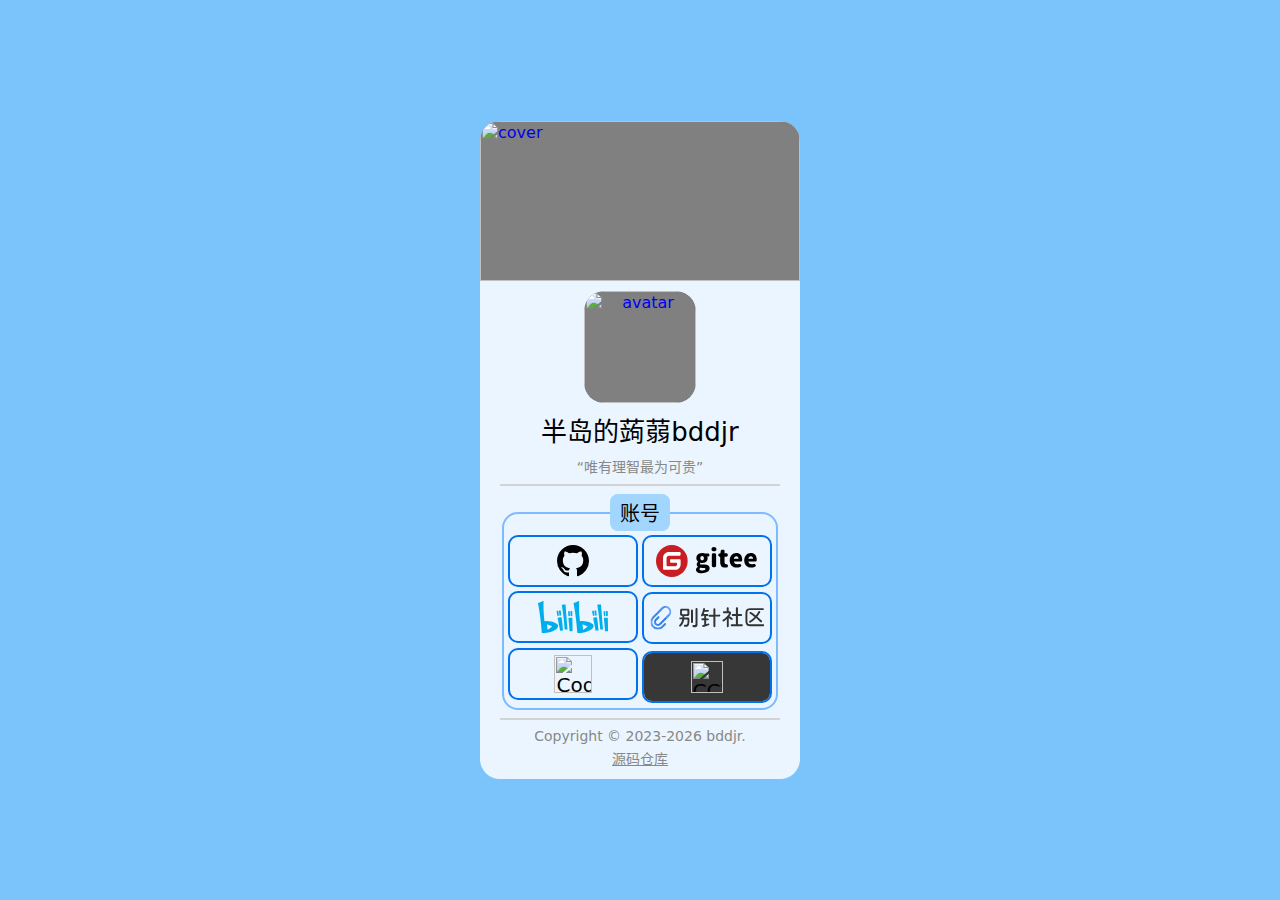
==== index.html @ 6683c201 "." ====
<html lang="zh-cn">
<head>
    <meta charset="utf-8"/>
    <title> 半岛的蒟蒻bddjr </title>
    <link rel="icon" href="/avatar-256x256.webp"/>
    <meta name="keywords" content="半岛的蒟蒻,bddjr,bddjrcn,半岛的蒟蒻bddjr,bddjr.cn,bandaodejuruo"/>
    <meta name="description" content="半岛的蒟蒻bddjr的个人网站，欢迎进来看看ヾ(^▽^*)))"/>
    <meta name="viewport" content="width=device-width, initial-scale=1.0"/>
    <style id="css_transition_duration"></style>
    <style>
        *{
            font-family: system-ui;
        }
        body{
            background-color: #7ac3fb;
            margin: 0;
        }
        .main{
            background-color: #ffffffd6;
            width: 320px;
            border-radius: 20px;
            position: absolute;
            top: 0;
            right: 0;
            /*bottom: 0;*/
            left: 0;
            margin: auto;
            overflow: hidden;
        }
        .main2{
            width: calc( 100% - 40px );
            height: auto;
            text-align: center;
            margin-top: 10px;
            margin-left: 20px;
            margin-bottom: 14px;
        }
        .cover_img{
            width: 100%;
            background-color: gray;
            cursor: zoom-in;
        }
        .avatar{
            border-radius: 20px;
            width: 112;
            height: 112;
        }
        .avatar_div{
            overflow: hidden;
            margin: auto;
        }
        .avatar_img{
            background-color: gray;
            cursor: zoom-in;
        }
        hr{
            background-color: lightgray;
            height: 2px;
            border: none;
            margin: 8px 0;
        }
        .fieldset_1{
            border-style: solid;
            border-radius: 16px;
            border-color:#7cbbff;
            padding: 2 4 3;
        }
        .fieldset_1 > legend{
            background-color: #a3d6ff;
            border-radius: 8px;
            padding: 4px 10px;
            font-size: 20px;
            color:black;
        }
        .fieldset_1 > div{
            width: calc( 50% - 6px );
            display: inline-flex;
            margin: 4px 1px;
            height: 48px;
        }
        .fieldset_1 > div > a{
            width: 100%;
            height: 48px;
        }
        .button_1{
            border-radius: 8px;
            border:none;
            padding: 0;
            margin: 0;
            font-size: 20px;
            transition-duration: 0.18s;
            width: 100%;
            outline-style: solid;
            outline-width: 2px;
            height: 48px;
            cursor: pointer;
            outline-color: #0072eb;
            overflow: hidden;
        }
        .button_default{
            background-color: #0000;
        }
        .button_default:hover{
            background-color: #007bff2d;
        }
        .button_default:active{
            background-color: #007bff4f;
        }
        .button_1 img{
            height: 32px;
            margin: 0;
        }
        .button_ccw{
            background-color: #373737;
        }
        .button_ccw:hover{
            background-color: #292929;
        }
        .button_ccw:active{
            background-color: #1b1b1b;
        }
        .Copyright{
            font-size: 14px;
            margin: 0 auto 4;
            color:#888;
        }
        a{
            text-decoration: none;
        }
        .a_repository{
            text-decoration: underline;
            color:#888;
            font-size: 14px;
        }
        .a_repository:hover{
            color: #555;
        }
        .a_repository:active{
            color: #111;
        }
        @media (prefers-color-scheme: dark){
            body{
                background-color: #153a55;
                margin: 0;
            }
            p{
                color: #fff;
            }
            .main{
                background-color: #00000099;
            }
            hr{
                background-color: gray;
            }
            .button_1{
                outline-color: #004289;
            }
            .button_default{
                background-color: #d5e8ffdf;
            }
            .button_default:hover{
                background-color: #b8d8ffdf;
            }
            .button_default:active{
                background-color: #95c5ffdf;
            }
            .fieldset_1{
                border-color:#3b5878;
            }
            .fieldset_1 > legend{
                background-color: #52728c;
                color:#fff;
            }
        }
    </style>
</head>
<body>
    <div id="divmain" class="main">
        <div id="divmain3" style="overflow: hidden;">
            <!-- /IMG_20200807_190325.jpg -->
            <a href="https://m.ccw.site/user_projects_assets/025375563ccdfbb3e07be18451a5b7b2.jpg" target="_blank" rel="noopener">
                <!-- /IMG_20200807_190325_960x480.min.jpg -->
                <img src="https://m.ccw.site/user_projects_assets/b768cadaa1b6ce790a84ed416f3907ac.jpg?x-oss-process=image%2Fformat%2Cwebp" class="cover_img" alt="cover" id="cover_img"/>
            </a>
        </div>
        <div id="divmain2" class="main2">
            <div class="avatar avatar_div">
                <!-- /pixiv_兔年贺图啦，怎么可以少了智乃！.jpg -->
                <a href="https://m.ccw.site/avatar/60816ba55659e776ec2d3be9/74a4d0d9-40f8-46b4-8085-3fa928a02924.jpg" target="_blank" rel="noopener">
                    <img src="/avatar-256x256.webp" class="avatar avatar_img" alt="avatar"/>
                </a>
            </div>
            <p style="font-size: 26px; margin: 8px auto 8px;"> 半岛的蒟蒻bddjr </p>
            <p style="font-size: 14px; margin: 0 auto; color:#888;"> “唯有理智最为可贵” </p>
            <hr/>
            <div id="divlinks" class="divlinks">
                <fieldset class="fieldset_1">
                    <legend align="center">账号</legend>
                    <div>
                        <a href="https://q8p.cc/git" title="Github" target="_blank" rel="noopener" alt="Github">
                            <button class="button_1 button_default" tabindex="-1">
                                <img src="logo/github.svg" alt="Github" tabindex="-1"/>
                            </button>
                        </a>
                    </div>
                    <div>
                        <a href="https://q8p.cc/gitee" title="Gitee" target="_blank" rel="noopener" alt="Gitee">
                            <button class="button_1 button_default" tabindex="-1">
                                <img src="logo/gitee-logo-black.0c964084.svg" alt="Gitee" tabindex="-1"/>
                            </button>
                        </a>
                    </div>
                    <div>
                        <a href="https://q8p.cc/bili" title="bilibili" target="_blank" rel="noopener" alt="bilibili">
                            <button class="button_1 button_default" tabindex="-1">
                                <img src="logo/bilibili.svg" alt="bilibili" tabindex="-1"/>
                            </button>
                        </a>
                    </div>
                    <div>
                        <a href="https://q8p.cc/clipcc" title="ClipCC" target="_blank" rel="noopener" alt="ClipCC">
                            <button class="button_1 button_default" tabindex="-1">
                                <img src="logo/clipcc-logo.60144216.svg" alt="ClipCC" style="height: 31px;" tabindex="-1"/>
                            </button>
                        </a>
                    </div>
                    <div>
                        <a href="https://q8p.cc/codelab" title="CodeLab" target="_blank" rel="noopener" alt="CodeLab">
                            <button class="button_1 button_default" tabindex="-1">
                                <img src="logo/codelab-128x128.min.png" alt="CodeLab" style="height: 38; margin: -3 0;" tabindex="-1"/>
                            </button>
                        </a>
                    </div>
                    <div>
                        <a href="https://q8p.cc/ccw" title="CCW" target="_blank" rel="noopener">
                            <button class="button_1 button_ccw" tabindex="-1">
                                <img src="logo/ccw-head-logo-v2.min.png" alt="CCW" tabindex="-1"/>
                            </button>
                        </a>
                    </div>
                </fieldset>
            </div>
            <hr/>
            <p id="Copyright" class="Copyright"> Copyright © 2023 bddjr. </p>
            <a href="https://github.com/bddjr/bddjr.cn" target="_blank" rel="noopener" class="a_repository"> 源码仓库 </a>
        </div>
    </div>
    <script>
        {
            let year = new Date().getFullYear();
            if( year != 2023 ) Copyright.innerHTML = Copyright.innerHTML.replace('2023', `2023-${year}`);
        }
        cover_img.style.height = cover_img.clientWidth / 2 ; // 960 * 480 ;

        divmain.style.height = divmain.clientHeight;

        (window.onresize = ()=>{
            divmain.style.bottom =
                (window.innerHeight <= divmain.clientHeight)
                ? ''
                : 0
            ;
        })();

        css_transition_duration.innerHTML = '*{transition-duration: 0.18s}';
    </script>
</body>
</html>
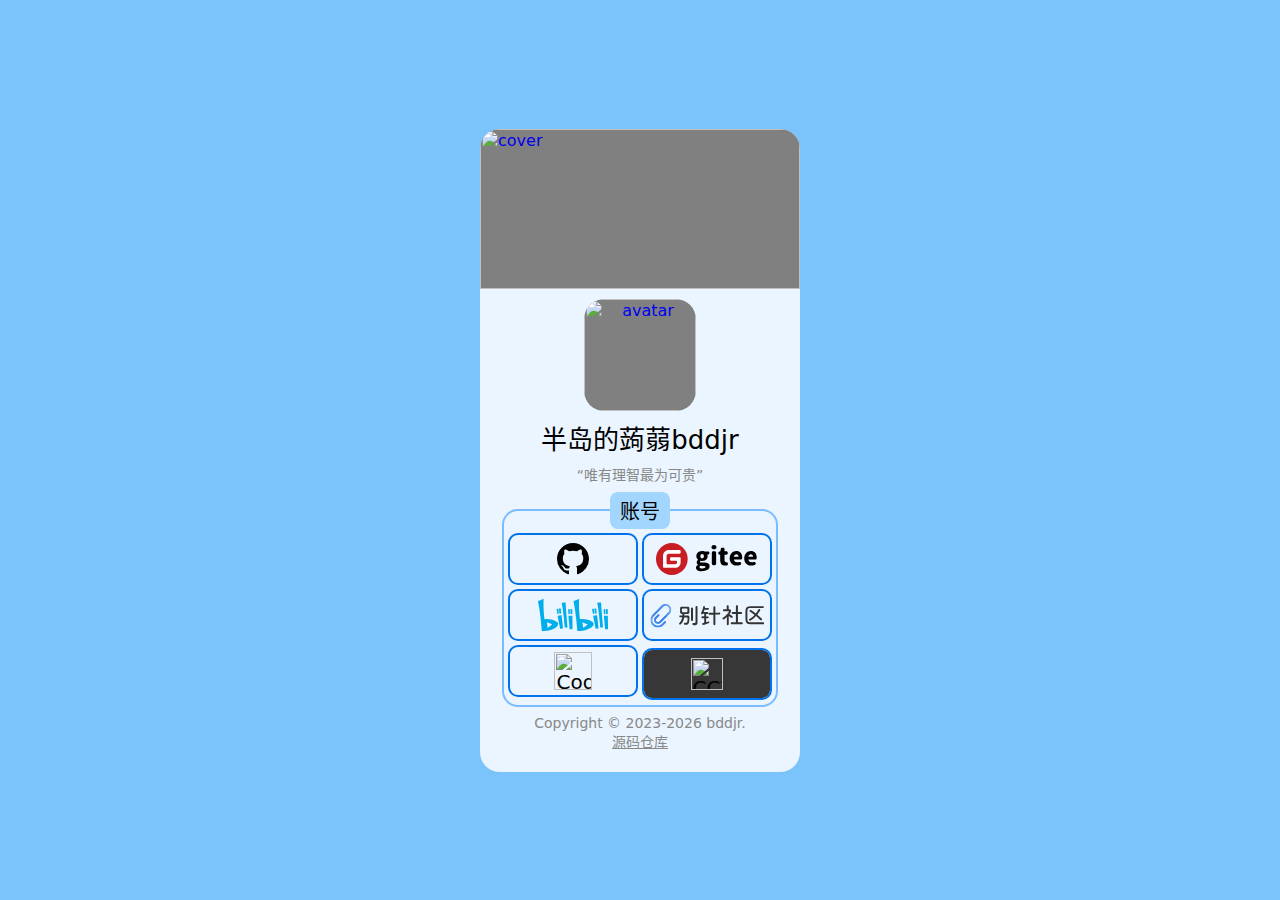
==== commit f1b5c3c8: "统一footer显示方式" ====
--- a/index.html
+++ b/index.html
@@ -4,7 +4,7 @@
     <title> 半岛的蒟蒻bddjr </title>
     <link rel="icon" href="/avatar-256x256.webp"/>
     <meta name="keywords" content="半岛的蒟蒻,bddjr,bddjrcn,半岛的蒟蒻bddjr,bddjr.cn,bandaodejuruo"/>
-    <meta name="description" content="半岛的蒟蒻bddjr的个人网站，欢迎进来看看ヾ(^▽^*)))"/>
+    <meta name="description" content="半岛的蒟蒻bddjr的个人网站，欢迎进来看看:D    "/>
     <meta name="viewport" content="width=device-width, initial-scale=1.0"/>
     <style id="css_transition_duration"></style>
     <style>
@@ -33,7 +33,7 @@
             text-align: center;
             margin-top: 10px;
             margin-left: 20px;
-            margin-bottom: 14px;
+            margin-bottom: 20px;
         }
         .cover_img{
             width: 100%;
@@ -55,7 +55,7 @@
         }
         hr{
             background-color: lightgray;
-            height: 2px;
+            height: 1.5px;
             border: none;
             margin: 8px 0;
         }
@@ -176,6 +176,7 @@
 </head>
 <body>
     <div id="divmain" class="main">
+        <script> divmain.style.display = 'none' </script>
         <div id="divmain3" style="overflow: hidden;">
             <!-- /IMG_20200807_190325.jpg -->
             <a href="https://m.ccw.site/user_projects_assets/025375563ccdfbb3e07be18451a5b7b2.jpg" target="_blank" rel="noopener">
@@ -191,8 +192,7 @@
                 </a>
             </div>
             <p style="font-size: 26px; margin: 8px auto 8px;"> 半岛的蒟蒻bddjr </p>
-            <p style="font-size: 14px; margin: 0 auto; color:#888;"> “唯有理智最为可贵” </p>
-            <hr/>
+            <p style="font-size: 14px; margin: 0 auto 8; color:#888;"> “唯有理智最为可贵” </p>
             <div id="divlinks" class="divlinks">
                 <fieldset class="fieldset_1">
                     <legend align="center">账号</legend>
@@ -240,20 +240,16 @@
                     </div>
                 </fieldset>
             </div>
-            <hr/>
-            <p id="Copyright" class="Copyright"> Copyright © 2023 bddjr. </p>
-            <a href="https://github.com/bddjr/bddjr.cn" target="_blank" rel="noopener" class="a_repository"> 源码仓库 </a>
+            <footer id="footer"></footer>
+            <script src="/footer.js"></script>
+            
         </div>
     </div>
+
     <script>
-        {
-            let year = new Date().getFullYear();
-            if( year != 2023 ) Copyright.innerHTML = Copyright.innerHTML.replace('2023', `2023-${year}`);
-        }
+        divmain.style.display = '';
         cover_img.style.height = cover_img.clientWidth / 2 ; // 960 * 480 ;
-
         divmain.style.height = divmain.clientHeight;
-
         (window.onresize = ()=>{
             divmain.style.bottom =
                 (window.innerHeight <= divmain.clientHeight)
@@ -261,7 +257,6 @@
                 : 0
             ;
         })();
-
         css_transition_duration.innerHTML = '*{transition-duration: 0.18s}';
     </script>
 </body>
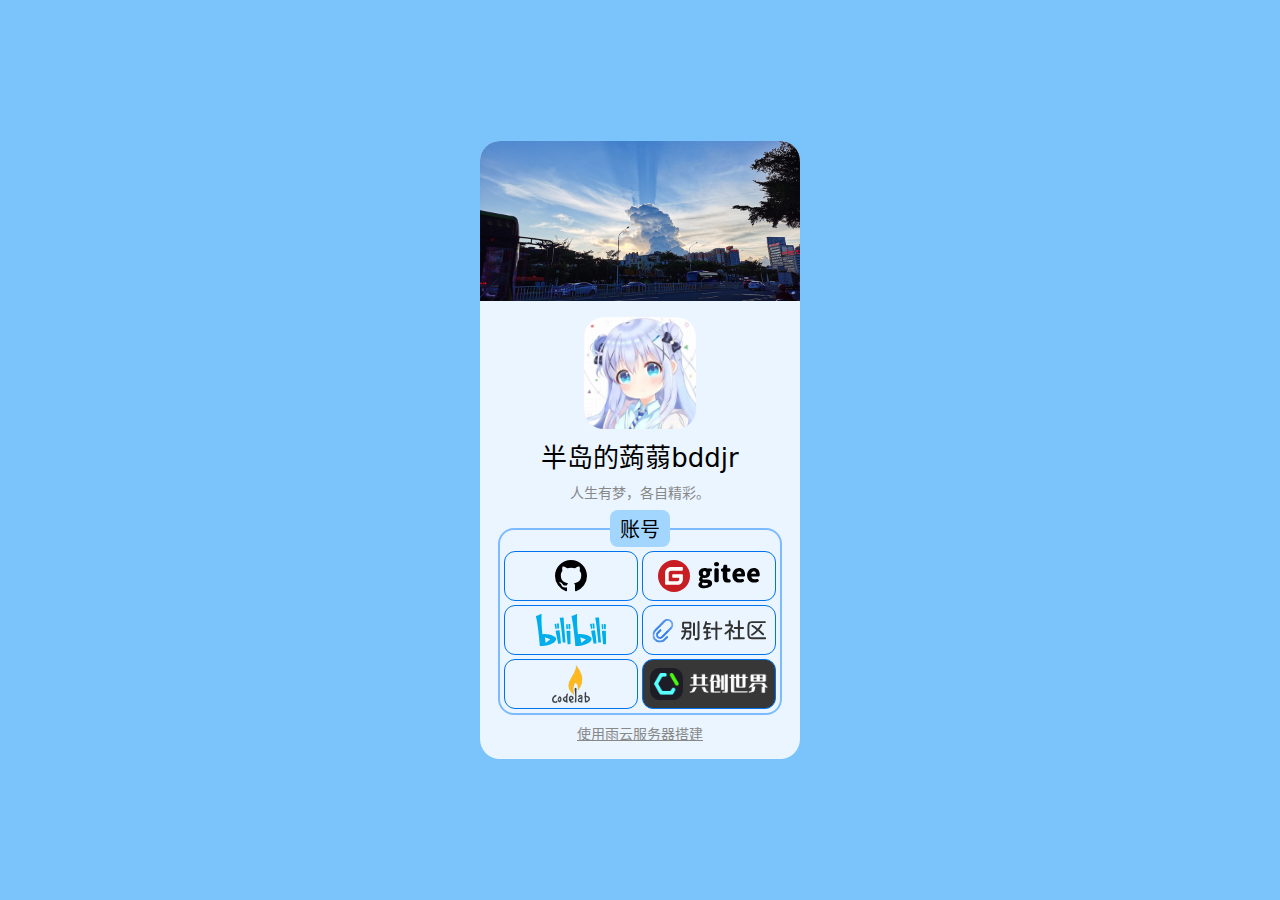
==== commit 6b9958e7: "20240603" ====
--- a/index.html
+++ b/index.html
@@ -1,263 +1,71 @@
 <html lang="zh-cn">
+
 <head>
-    <meta charset="utf-8"/>
-    <title> 半岛的蒟蒻bddjr </title>
-    <link rel="icon" href="/avatar-256x256.webp"/>
-    <meta name="keywords" content="半岛的蒟蒻,bddjr,bddjrcn,半岛的蒟蒻bddjr,bddjr.cn,bandaodejuruo"/>
-    <meta name="description" content="半岛的蒟蒻bddjr的个人网站，欢迎进来看看:D    "/>
-    <meta name="viewport" content="width=device-width, initial-scale=1.0"/>
-    <style id="css_transition_duration"></style>
-    <style>
-        *{
-            font-family: system-ui;
-        }
-        body{
-            background-color: #7ac3fb;
-            margin: 0;
-        }
-        .main{
-            background-color: #ffffffd6;
-            width: 320px;
-            border-radius: 20px;
-            position: absolute;
-            top: 0;
-            right: 0;
-            /*bottom: 0;*/
-            left: 0;
-            margin: auto;
-            overflow: hidden;
-        }
-        .main2{
-            width: calc( 100% - 40px );
-            height: auto;
-            text-align: center;
-            margin-top: 10px;
-            margin-left: 20px;
-            margin-bottom: 20px;
-        }
-        .cover_img{
-            width: 100%;
-            background-color: gray;
-            cursor: zoom-in;
-        }
-        .avatar{
-            border-radius: 20px;
-            width: 112;
-            height: 112;
-        }
-        .avatar_div{
-            overflow: hidden;
-            margin: auto;
-        }
-        .avatar_img{
-            background-color: gray;
-            cursor: zoom-in;
-        }
-        hr{
-            background-color: lightgray;
-            height: 1.5px;
-            border: none;
-            margin: 8px 0;
-        }
-        .fieldset_1{
-            border-style: solid;
-            border-radius: 16px;
-            border-color:#7cbbff;
-            padding: 2 4 3;
-        }
-        .fieldset_1 > legend{
-            background-color: #a3d6ff;
-            border-radius: 8px;
-            padding: 4px 10px;
-            font-size: 20px;
-            color:black;
-        }
-        .fieldset_1 > div{
-            width: calc( 50% - 6px );
-            display: inline-flex;
-            margin: 4px 1px;
-            height: 48px;
-        }
-        .fieldset_1 > div > a{
-            width: 100%;
-            height: 48px;
-        }
-        .button_1{
-            border-radius: 8px;
-            border:none;
-            padding: 0;
-            margin: 0;
-            font-size: 20px;
-            transition-duration: 0.18s;
-            width: 100%;
-            outline-style: solid;
-            outline-width: 2px;
-            height: 48px;
-            cursor: pointer;
-            outline-color: #0072eb;
-            overflow: hidden;
-        }
-        .button_default{
-            background-color: #0000;
-        }
-        .button_default:hover{
-            background-color: #007bff2d;
-        }
-        .button_default:active{
-            background-color: #007bff4f;
-        }
-        .button_1 img{
-            height: 32px;
-            margin: 0;
-        }
-        .button_ccw{
-            background-color: #373737;
-        }
-        .button_ccw:hover{
-            background-color: #292929;
-        }
-        .button_ccw:active{
-            background-color: #1b1b1b;
-        }
-        .Copyright{
-            font-size: 14px;
-            margin: 0 auto 4;
-            color:#888;
-        }
-        a{
-            text-decoration: none;
-        }
-        .a_repository{
-            text-decoration: underline;
-            color:#888;
-            font-size: 14px;
-        }
-        .a_repository:hover{
-            color: #555;
-        }
-        .a_repository:active{
-            color: #111;
-        }
-        @media (prefers-color-scheme: dark){
-            body{
-                background-color: #153a55;
-                margin: 0;
-            }
-            p{
-                color: #fff;
-            }
-            .main{
-                background-color: #00000099;
-            }
-            hr{
-                background-color: gray;
-            }
-            .button_1{
-                outline-color: #004289;
-            }
-            .button_default{
-                background-color: #d5e8ffdf;
-            }
-            .button_default:hover{
-                background-color: #b8d8ffdf;
-            }
-            .button_default:active{
-                background-color: #95c5ffdf;
-            }
-            .fieldset_1{
-                border-color:#3b5878;
-            }
-            .fieldset_1 > legend{
-                background-color: #52728c;
-                color:#fff;
-            }
-        }
-    </style>
+	<meta charset="utf-8" />
+	<title>半岛的蒟蒻bddjr</title>
+	<link rel="icon" href="/img/avatar-256x256.webp" />
+	<meta name="keywords" content="半岛的蒟蒻,bddjr,bddjrcn,半岛的蒟蒻bddjr,bddjr.cn,bddjr.com" />
+	<meta name="description" content="半岛的蒟蒻bddjr的个人网站，欢迎进来看看:D    " />
+	<meta name="viewport" content="width=device-width, initial-scale=1.0" />
+	<link rel="stylesheet" href="/index.css">
+	<link rel="dns-prefetch" href="//q8p.cc">
 </head>
+
 <body>
-    <div id="divmain" class="main">
-        <script> divmain.style.display = 'none' </script>
-        <div id="divmain3" style="overflow: hidden;">
-            <!-- /IMG_20200807_190325.jpg -->
-            <a href="https://m.ccw.site/user_projects_assets/025375563ccdfbb3e07be18451a5b7b2.jpg" target="_blank" rel="noopener">
-                <!-- /IMG_20200807_190325_960x480.min.jpg -->
-                <img src="https://m.ccw.site/user_projects_assets/b768cadaa1b6ce790a84ed416f3907ac.jpg?x-oss-process=image%2Fformat%2Cwebp" class="cover_img" alt="cover" id="cover_img"/>
-            </a>
-        </div>
-        <div id="divmain2" class="main2">
-            <div class="avatar avatar_div">
-                <!-- /pixiv_兔年贺图啦，怎么可以少了智乃！.jpg -->
-                <a href="https://m.ccw.site/avatar/60816ba55659e776ec2d3be9/74a4d0d9-40f8-46b4-8085-3fa928a02924.jpg" target="_blank" rel="noopener">
-                    <img src="/avatar-256x256.webp" class="avatar avatar_img" alt="avatar"/>
-                </a>
-            </div>
-            <p style="font-size: 26px; margin: 8px auto 8px;"> 半岛的蒟蒻bddjr </p>
-            <p style="font-size: 14px; margin: 0 auto 8; color:#888;"> “唯有理智最为可贵” </p>
-            <div id="divlinks" class="divlinks">
-                <fieldset class="fieldset_1">
-                    <legend align="center">账号</legend>
-                    <div>
-                        <a href="https://q8p.cc/git" title="Github" target="_blank" rel="noopener" alt="Github">
-                            <button class="button_1 button_default" tabindex="-1">
-                                <img src="logo/github.svg" alt="Github" tabindex="-1"/>
-                            </button>
-                        </a>
-                    </div>
-                    <div>
-                        <a href="https://q8p.cc/gitee" title="Gitee" target="_blank" rel="noopener" alt="Gitee">
-                            <button class="button_1 button_default" tabindex="-1">
-                                <img src="logo/gitee-logo-black.0c964084.svg" alt="Gitee" tabindex="-1"/>
-                            </button>
-                        </a>
-                    </div>
-                    <div>
-                        <a href="https://q8p.cc/bili" title="bilibili" target="_blank" rel="noopener" alt="bilibili">
-                            <button class="button_1 button_default" tabindex="-1">
-                                <img src="logo/bilibili.svg" alt="bilibili" tabindex="-1"/>
-                            </button>
-                        </a>
-                    </div>
-                    <div>
-                        <a href="https://q8p.cc/clipcc" title="ClipCC" target="_blank" rel="noopener" alt="ClipCC">
-                            <button class="button_1 button_default" tabindex="-1">
-                                <img src="logo/clipcc-logo.60144216.svg" alt="ClipCC" style="height: 31px;" tabindex="-1"/>
-                            </button>
-                        </a>
-                    </div>
-                    <div>
-                        <a href="https://q8p.cc/codelab" title="CodeLab" target="_blank" rel="noopener" alt="CodeLab">
-                            <button class="button_1 button_default" tabindex="-1">
-                                <img src="logo/codelab-128x128.min.png" alt="CodeLab" style="height: 38; margin: -3 0;" tabindex="-1"/>
-                            </button>
-                        </a>
-                    </div>
-                    <div>
-                        <a href="https://q8p.cc/ccw" title="CCW" target="_blank" rel="noopener">
-                            <button class="button_1 button_ccw" tabindex="-1">
-                                <img src="logo/ccw-head-logo-v2.min.png" alt="CCW" tabindex="-1"/>
-                            </button>
-                        </a>
-                    </div>
-                </fieldset>
-            </div>
-            <footer id="footer"></footer>
-            <script src="/footer.js"></script>
-            
-        </div>
-    </div>
+	<div id="divmain" class="main">
+		<div id="divmain3" style="overflow: hidden;">
+			<a href="img/IMG_20200807_190325.jpg" style="display: inline-block;" target="_blank" rel="noopener">
+				<img src="img/IMG_20200807_190325_960x480.min.jpg" class="cover_img" alt="cover" id="cover_img" />
+			</a>
+		</div>
+		<div id="divmain2" class="main2">
+			<div>
+				<a class="avatar avatar_div" href="img/pixiv_兔年贺图啦，怎么可以少了智乃！.jpg" style="display: inline-block;"
+					target="_blank" rel="noopener">
+					<img src="img/avatar-256x256.webp" class="avatar avatar_img" alt="avatar" />
+				</a>
+			</div>
+			<p style="font-size: 26px; margin: 8px auto;"> 半岛的蒟蒻bddjr </p>
+			<p style="font-size: 14px; margin: 8px auto; color:#888;">人生有梦，各自精彩。</p>
+			<fieldset class="fieldset_1">
+				<legend align="center">账号</legend>
+				<div>
+					<a class="a_button button_default" href="https://q8p.cc/git" title="Github" target="_blank"
+						rel="noopener" alt="Github">
+						<img src="logo/github.svg" alt="Github" tabindex="-1" />
+					</a>
+					<a class="a_button button_default" href="https://q8p.cc/gitee" title="Gitee" target="_blank"
+						rel="noopener" alt="Gitee">
+						<img src="logo/gitee-logo-black.0c964084.svg" alt="Gitee" tabindex="-1" />
+					</a>
+				</div>
+				<div>
+					<a class="a_button button_default" href="https://q8p.cc/bili" title="bilibili" target="_blank"
+						rel="noopener" alt="bilibili">
+						<img src="logo/bilibili.svg" alt="bilibili" tabindex="-1" />
+					</a>
+					<a class="a_button button_default" href="https://q8p.cc/clipcc" title="ClipCC" target="_blank"
+						rel="noopener" alt="ClipCC">
+						<img src="logo/clipcc-logo.60144216.svg" alt="ClipCC" style="height: 31px;" tabindex="-1" />
+					</a>
+				</div>
+				<div>
+					<a class="a_button button_default" href="https://q8p.cc/codelab" title="CodeLab" target="_blank"
+						rel="noopener" alt="CodeLab">
+						<img src="logo/codelab-128x128.min.png" alt="CodeLab" style="height: 38; margin: -3 0;"
+							tabindex="-1" />
+					</a>
+					<a class="a_button button_ccw" href="https://q8p.cc/ccw" title="CCW" target="_blank" rel="noopener">
+						<img src="logo/ccw-head-logo-v2.min.png" alt="CCW" tabindex="-1" />
+					</a>
+				</div>
+			</fieldset>
+			<footer id="footer">
+				<p><a href="https://www.rainyun.com/bddjr_" target="_blank" rel="noopener">使用雨云服务器搭建</a></p>
+				<!--<a href="https://beian.miit.gov.cn" target="_blank" rel="noopener">未备NaN号-NaN</a>-->
+			</footer>
+		</div>
+	</div>
+</body>
 
-    <script>
-        divmain.style.display = '';
-        cover_img.style.height = cover_img.clientWidth / 2 ; // 960 * 480 ;
-        divmain.style.height = divmain.clientHeight;
-        (window.onresize = ()=>{
-            divmain.style.bottom =
-                (window.innerHeight <= divmain.clientHeight)
-                ? ''
-                : 0
-            ;
-        })();
-        css_transition_duration.innerHTML = '*{transition-duration: 0.18s}';
-    </script>
-</body>
-</html>
+</html>--- a/index.css
+++ b/index.css
@@ -0,0 +1,205 @@
+* {
+	font-family: system-ui;
+	color-scheme: light dark;
+}
+
+body {
+	background-color: #7ac3fb;
+	margin: 0;
+	display: flex;
+	height: 100%;
+}
+
+.main {
+	background-color: #ffffffd6;
+	width: 320px;
+	border-radius: 20px;
+	margin: auto;
+	overflow: hidden;
+}
+
+.main2 {
+	height: auto;
+	text-align: center;
+	margin: 16px;
+}
+
+.cover_img {
+	width: 100%;
+	background-color: gray;
+	cursor: zoom-in;
+}
+
+.avatar {
+	border-radius: 20px;
+	width: 112;
+	height: 112;
+}
+
+.avatar_a {
+	overflow: hidden;
+	display: inline-block;
+	margin: 0 auto;
+}
+
+.avatar_img {
+	background-color: gray;
+	cursor: zoom-in;
+}
+
+hr {
+	background-color: lightgray;
+	height: 1.5px;
+	border: none;
+	margin: 8px 0;
+}
+
+.fieldset_1 {
+	border-style: solid;
+	border-radius: 16px;
+	border-color: #7cbbff;
+	padding: 4px;
+	display: flex;
+	flex-wrap: wrap;
+	justify-content: space-around;
+	gap: 4px;
+}
+
+.fieldset_1>legend {
+	background-color: #a3d6ff;
+	border-radius: 8px;
+	padding: 4px 10px;
+	font-size: 20px;
+	color: black;
+}
+
+.fieldset_1>div{
+	display: flex;
+	gap: 4px;
+	width: 100%;
+}
+
+.a_button {
+	border-radius: 11px;
+	border: none;
+	margin: 0;
+	font-size: 20px;
+	transition-duration: 0.18s;
+	width: calc(50% - 4px);
+	height: 48px;
+	cursor: pointer;
+	border: 1.5px solid #0072eb;
+	overflow: hidden;
+	display: inline-flex;
+	align-items: center;
+	justify-content: center;
+}
+
+.button_default {
+	background-color: #0000;
+}
+
+.button_default:hover {
+	background-color: #007bff2d;
+}
+
+.button_default:active {
+	background-color: #007bff4f;
+}
+
+.a_button>img {
+	height: 32px;
+}
+
+.button_ccw {
+	background-color: #373737;
+}
+
+.button_ccw:hover {
+	background-color: #292929;
+}
+
+.button_ccw:active {
+	background-color: #1b1b1b;
+}
+
+a {
+	text-decoration: none;
+}
+
+.a_repository {
+	text-decoration: underline;
+	color: #888;
+	font-size: 14px;
+}
+
+.a_repository:hover {
+	color: #555;
+}
+
+.a_repository:active {
+	color: #111;
+}
+
+footer style {
+	display: none;
+}
+
+footer * {
+	font-size: 14px;
+	color: #888;
+	margin: 4 3 4;
+	display: block;
+}
+
+footer {
+	margin: 8 auto 0;
+}
+
+footer a {
+	text-decoration: underline;
+}
+
+@media (prefers-color-scheme: dark) {
+	body {
+		background-color: #153a55;
+		margin: 0;
+	}
+
+	p {
+		color: #fff;
+	}
+
+	.main {
+		background-color: #00000099;
+	}
+
+	hr {
+		background-color: gray;
+	}
+
+	.button_1 {
+		outline-color: #004289;
+	}
+
+	.button_default {
+		background-color: #d5e8ffdf;
+	}
+
+	.button_default:hover {
+		background-color: #b8d8ffdf;
+	}
+
+	.button_default:active {
+		background-color: #95c5ffdf;
+	}
+
+	.fieldset_1 {
+		border-color: #3b5878;
+	}
+
+	.fieldset_1>legend {
+		background-color: #52728c;
+		color: #fff;
+	}
+}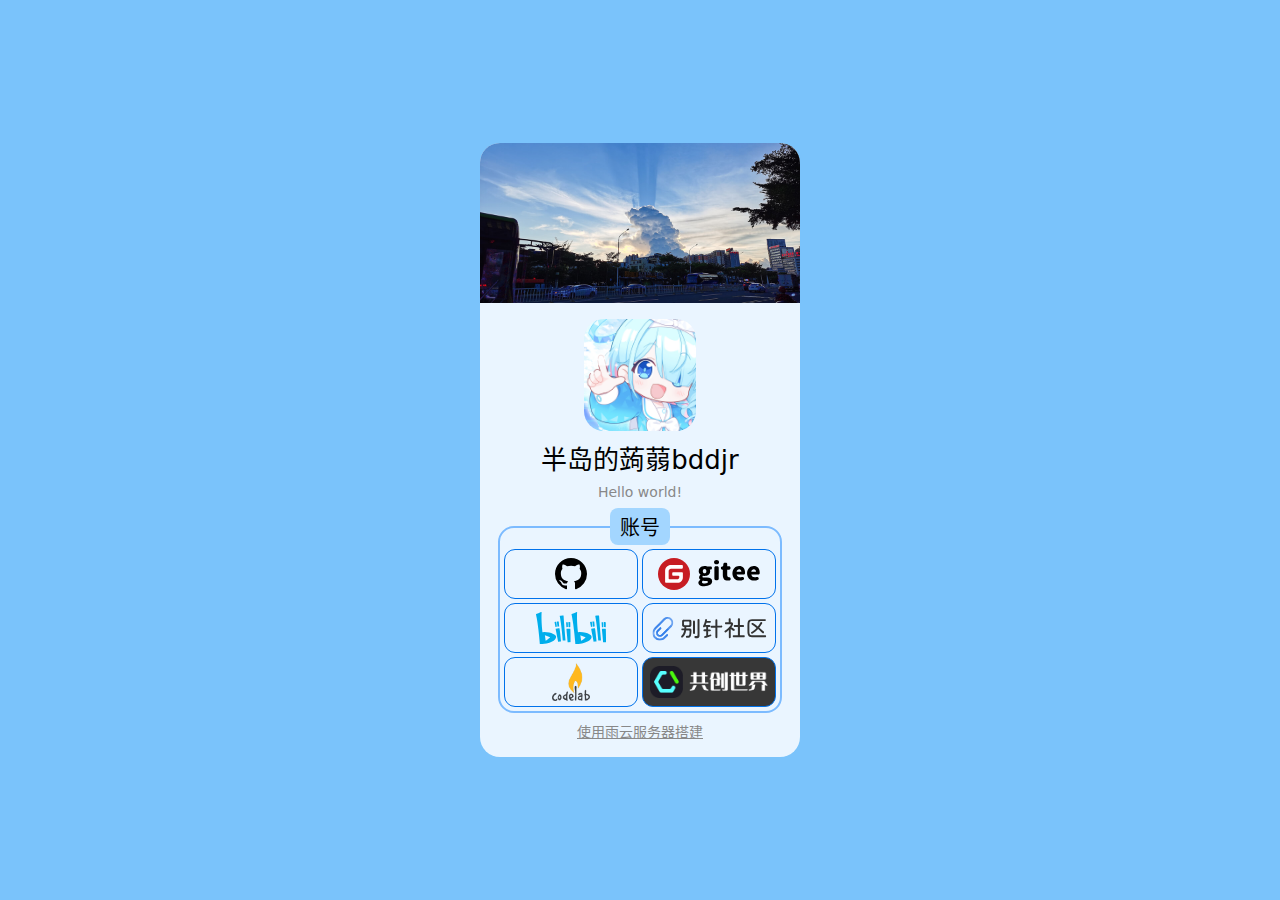
==== commit 6da282ff: "20241221" ====
--- a/index.html
+++ b/index.html
@@ -3,10 +3,17 @@
 <head>
 	<meta charset="utf-8" />
 	<title>半岛的蒟蒻bddjr</title>
-	<link rel="icon" href="/img/avatar-256x256.webp" />
+	<link rel="icon" href="/img/AOHARU111674023裁剪头像256.jpg" />
+	<link rel="canonical" href="https://bddjr.com/" />
 	<meta name="keywords" content="半岛的蒟蒻,bddjr,bddjrcn,半岛的蒟蒻bddjr,bddjr.cn,bddjr.com" />
-	<meta name="description" content="半岛的蒟蒻bddjr的个人网站，欢迎进来看看:D    " />
+	<!-- <meta name="description" content="半岛的蒟蒻bddjr的个人网站，欢迎进来看看:D    " /> -->
 	<meta name="viewport" content="width=device-width, initial-scale=1.0" />
+	<style>
+		* {
+			font-family: system-ui;
+			color-scheme: light dark;
+		}
+	</style>
 	<link rel="stylesheet" href="/index.css">
 	<link rel="dns-prefetch" href="//q8p.cc">
 </head>
@@ -20,13 +27,13 @@
 		</div>
 		<div id="divmain2" class="main2">
 			<div>
-				<a class="avatar avatar_div" href="img/pixiv_兔年贺图啦，怎么可以少了智乃！.jpg" style="display: inline-block;"
+				<a class="avatar avatar_div" href="img/AOHARU111674023裁剪头像2.png" style="display: inline-block;"
 					target="_blank" rel="noopener">
-					<img src="img/avatar-256x256.webp" class="avatar avatar_img" alt="avatar" />
+					<img src="img/AOHARU111674023裁剪头像256.jpg" class="avatar avatar_img" alt="avatar" />
 				</a>
 			</div>
 			<p style="font-size: 26px; margin: 8px auto;"> 半岛的蒟蒻bddjr </p>
-			<p style="font-size: 14px; margin: 8px auto; color:#888;">人生有梦，各自精彩。</p>
+			<p style="font-size: 14px; margin: 8px auto; color:#888;">Hello world!</p>
 			<fieldset class="fieldset_1">
 				<legend align="center">账号</legend>
 				<div>
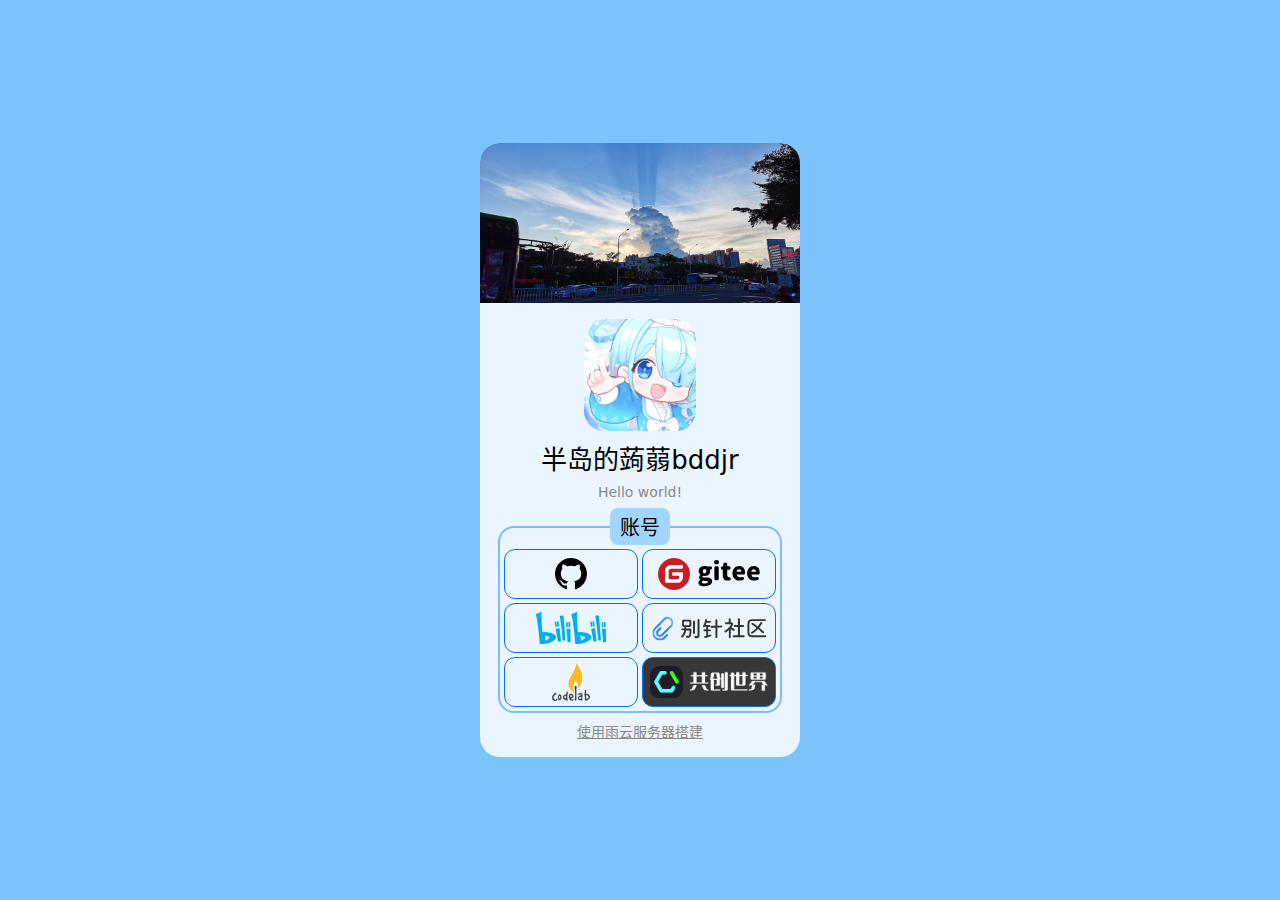
==== commit 2dc363e7: "20250214" ====
--- a/index.html
+++ b/index.html
@@ -3,7 +3,7 @@
 <head>
 	<meta charset="utf-8" />
 	<title>半岛的蒟蒻bddjr</title>
-	<link rel="icon" href="/img/AOHARU111674023裁剪头像256.jpg" />
+	<link rel="icon" href="favicon.ico" />
 	<link rel="canonical" href="https://bddjr.com/" />
 	<meta name="keywords" content="半岛的蒟蒻,bddjr,bddjrcn,半岛的蒟蒻bddjr,bddjr.cn,bddjr.com" />
 	<!-- <meta name="description" content="半岛的蒟蒻bddjr的个人网站，欢迎进来看看:D    " /> -->
@@ -15,7 +15,7 @@
 		}
 	</style>
 	<link rel="stylesheet" href="/index.css">
-	<link rel="dns-prefetch" href="//q8p.cc">
+	<link rel="dns-prefetch" href="https://pbf.pub">
 </head>
 
 <body>
@@ -37,32 +37,32 @@
 			<fieldset class="fieldset_1">
 				<legend align="center">账号</legend>
 				<div>
-					<a class="a_button button_default" href="https://q8p.cc/git" title="Github" target="_blank"
+					<a class="a_button button_default" href="https://pbf.pub/git" title="Github" target="_blank"
 						rel="noopener" alt="Github">
 						<img src="logo/github.svg" alt="Github" tabindex="-1" />
 					</a>
-					<a class="a_button button_default" href="https://q8p.cc/gitee" title="Gitee" target="_blank"
+					<a class="a_button button_default" href="https://pbf.pub/gitee" title="Gitee" target="_blank"
 						rel="noopener" alt="Gitee">
 						<img src="logo/gitee-logo-black.0c964084.svg" alt="Gitee" tabindex="-1" />
 					</a>
 				</div>
 				<div>
-					<a class="a_button button_default" href="https://q8p.cc/bili" title="bilibili" target="_blank"
+					<a class="a_button button_default" href="https://pbf.pub/b" title="bilibili" target="_blank"
 						rel="noopener" alt="bilibili">
 						<img src="logo/bilibili.svg" alt="bilibili" tabindex="-1" />
 					</a>
-					<a class="a_button button_default" href="https://q8p.cc/clipcc" title="ClipCC" target="_blank"
+					<a class="a_button button_default" href="https://pbf.pub/clipcc" title="ClipCC" target="_blank"
 						rel="noopener" alt="ClipCC">
 						<img src="logo/clipcc-logo.60144216.svg" alt="ClipCC" style="height: 31px;" tabindex="-1" />
 					</a>
 				</div>
 				<div>
-					<a class="a_button button_default" href="https://q8p.cc/codelab" title="CodeLab" target="_blank"
+					<a class="a_button button_default" href="https://pbf.pub/codelab" title="CodeLab" target="_blank"
 						rel="noopener" alt="CodeLab">
 						<img src="logo/codelab-128x128.min.png" alt="CodeLab" style="height: 38; margin: -3 0;"
 							tabindex="-1" />
 					</a>
-					<a class="a_button button_ccw" href="https://q8p.cc/ccw" title="CCW" target="_blank" rel="noopener">
+					<a class="a_button button_ccw" href="https://pbf.pub/ccw" title="CCW" target="_blank" rel="noopener">
 						<img src="logo/ccw-head-logo-v2.min.png" alt="CCW" tabindex="-1" />
 					</a>
 				</div>
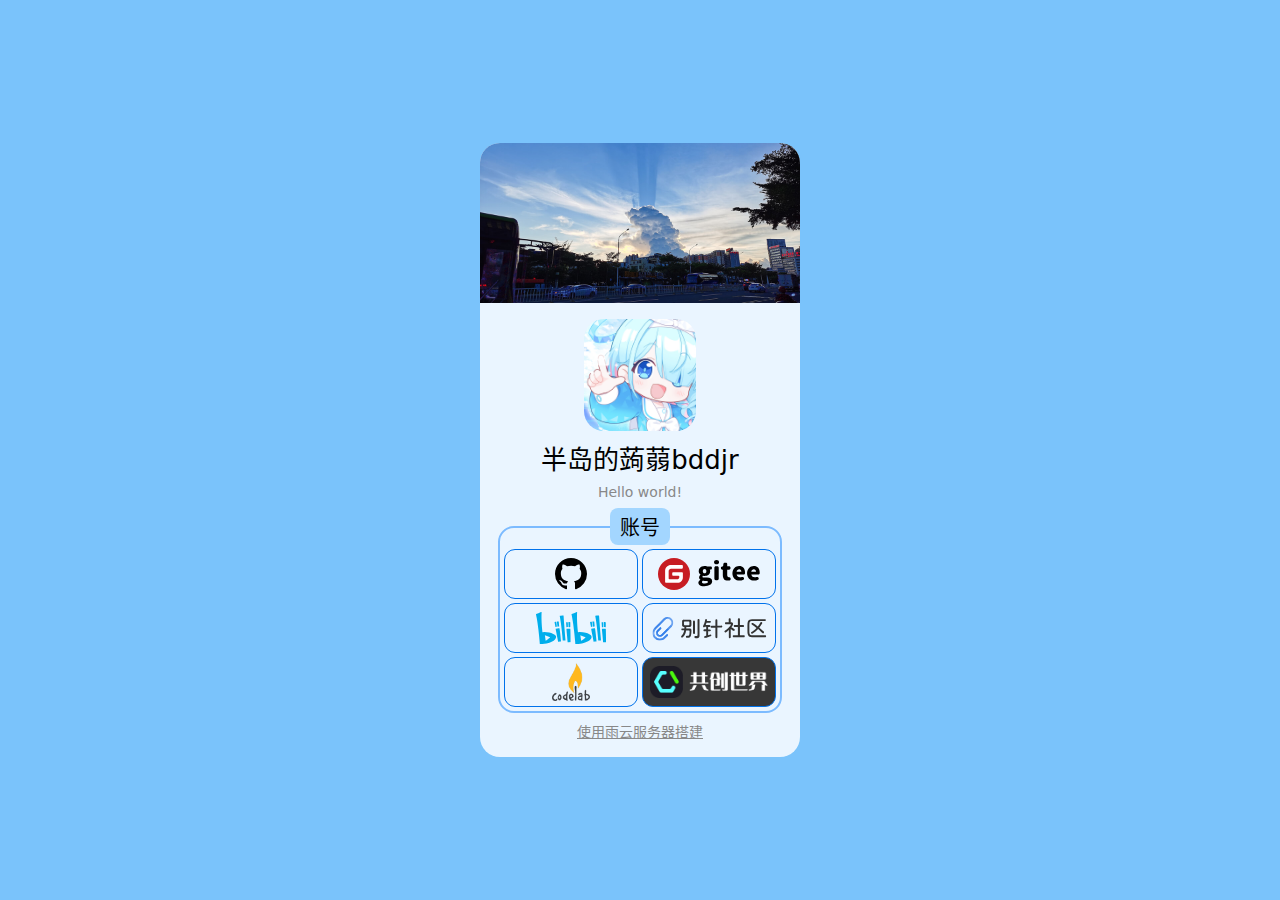
==== commit 050a2bfd: "pbf.red" ====
--- a/index.html
+++ b/index.html
@@ -15,7 +15,7 @@
 		}
 	</style>
 	<link rel="stylesheet" href="/index.css">
-	<link rel="dns-prefetch" href="https://pbf.pub">
+	<link rel="dns-prefetch" href="https://pbf.red">
 </head>
 
 <body>
@@ -37,32 +37,32 @@
 			<fieldset class="fieldset_1">
 				<legend align="center">账号</legend>
 				<div>
-					<a class="a_button button_default" href="https://pbf.pub/git" title="Github" target="_blank"
+					<a class="a_button button_default" href="https://pbf.red/git" title="Github" target="_blank"
 						rel="noopener" alt="Github">
 						<img src="logo/github.svg" alt="Github" tabindex="-1" />
 					</a>
-					<a class="a_button button_default" href="https://pbf.pub/gitee" title="Gitee" target="_blank"
+					<a class="a_button button_default" href="https://pbf.red/gitee" title="Gitee" target="_blank"
 						rel="noopener" alt="Gitee">
 						<img src="logo/gitee-logo-black.0c964084.svg" alt="Gitee" tabindex="-1" />
 					</a>
 				</div>
 				<div>
-					<a class="a_button button_default" href="https://pbf.pub/b" title="bilibili" target="_blank"
+					<a class="a_button button_default" href="https://pbf.red/b" title="bilibili" target="_blank"
 						rel="noopener" alt="bilibili">
 						<img src="logo/bilibili.svg" alt="bilibili" tabindex="-1" />
 					</a>
-					<a class="a_button button_default" href="https://pbf.pub/clipcc" title="ClipCC" target="_blank"
+					<a class="a_button button_default" href="https://pbf.red/clipcc" title="ClipCC" target="_blank"
 						rel="noopener" alt="ClipCC">
 						<img src="logo/clipcc-logo.60144216.svg" alt="ClipCC" style="height: 31px;" tabindex="-1" />
 					</a>
 				</div>
 				<div>
-					<a class="a_button button_default" href="https://pbf.pub/codelab" title="CodeLab" target="_blank"
+					<a class="a_button button_default" href="https://pbf.red/codelab" title="CodeLab" target="_blank"
 						rel="noopener" alt="CodeLab">
 						<img src="logo/codelab-128x128.min.png" alt="CodeLab" style="height: 38; margin: -3 0;"
 							tabindex="-1" />
 					</a>
-					<a class="a_button button_ccw" href="https://pbf.pub/ccw" title="CCW" target="_blank" rel="noopener">
+					<a class="a_button button_ccw" href="https://pbf.red/ccw" title="CCW" target="_blank" rel="noopener">
 						<img src="logo/ccw-head-logo-v2.min.png" alt="CCW" tabindex="-1" />
 					</a>
 				</div>
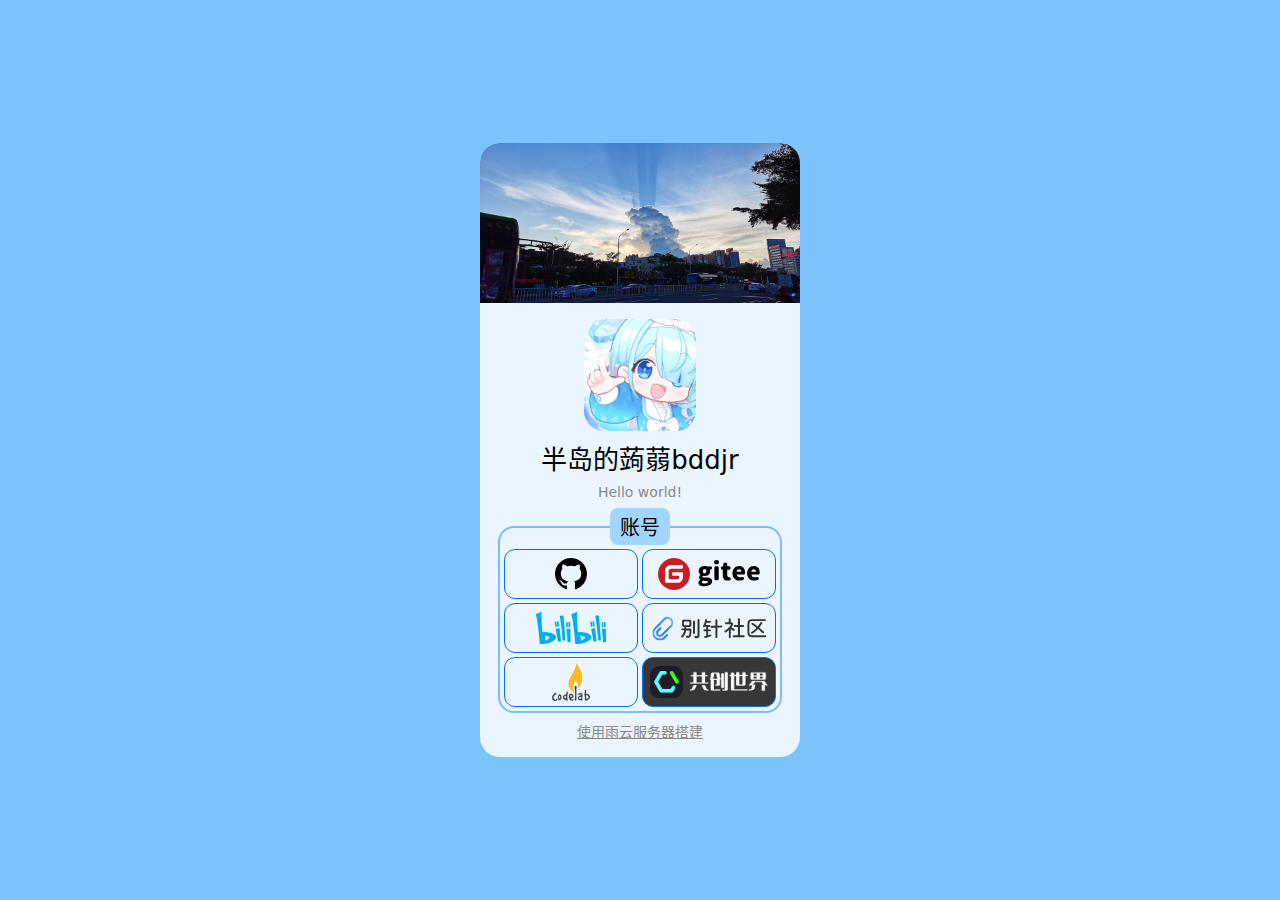
==== commit e3710985: "pbf.im" ====
--- a/index.html
+++ b/index.html
@@ -15,7 +15,7 @@
 		}
 	</style>
 	<link rel="stylesheet" href="/index.css">
-	<link rel="dns-prefetch" href="https://pbf.red">
+	<link rel="dns-prefetch" href="https://pbf.im">
 </head>
 
 <body>
@@ -37,32 +37,32 @@
 			<fieldset class="fieldset_1">
 				<legend align="center">账号</legend>
 				<div>
-					<a class="a_button button_default" href="https://pbf.red/git" title="Github" target="_blank"
+					<a class="a_button button_default" href="https://pbf.im/git" title="Github" target="_blank"
 						rel="noopener" alt="Github">
 						<img src="logo/github.svg" alt="Github" tabindex="-1" />
 					</a>
-					<a class="a_button button_default" href="https://pbf.red/gitee" title="Gitee" target="_blank"
+					<a class="a_button button_default" href="https://pbf.im/gitee" title="Gitee" target="_blank"
 						rel="noopener" alt="Gitee">
 						<img src="logo/gitee-logo-black.0c964084.svg" alt="Gitee" tabindex="-1" />
 					</a>
 				</div>
 				<div>
-					<a class="a_button button_default" href="https://pbf.red/b" title="bilibili" target="_blank"
+					<a class="a_button button_default" href="https://pbf.im/b" title="bilibili" target="_blank"
 						rel="noopener" alt="bilibili">
 						<img src="logo/bilibili.svg" alt="bilibili" tabindex="-1" />
 					</a>
-					<a class="a_button button_default" href="https://pbf.red/clipcc" title="ClipCC" target="_blank"
+					<a class="a_button button_default" href="https://pbf.im/clipcc" title="ClipCC" target="_blank"
 						rel="noopener" alt="ClipCC">
 						<img src="logo/clipcc-logo.60144216.svg" alt="ClipCC" style="height: 31px;" tabindex="-1" />
 					</a>
 				</div>
 				<div>
-					<a class="a_button button_default" href="https://pbf.red/codelab" title="CodeLab" target="_blank"
+					<a class="a_button button_default" href="https://pbf.im/codelab" title="CodeLab" target="_blank"
 						rel="noopener" alt="CodeLab">
 						<img src="logo/codelab-128x128.min.png" alt="CodeLab" style="height: 38; margin: -3 0;"
 							tabindex="-1" />
 					</a>
-					<a class="a_button button_ccw" href="https://pbf.red/ccw" title="CCW" target="_blank" rel="noopener">
+					<a class="a_button button_ccw" href="https://pbf.im/ccw" title="CCW" target="_blank" rel="noopener">
 						<img src="logo/ccw-head-logo-v2.min.png" alt="CCW" tabindex="-1" />
 					</a>
 				</div>
